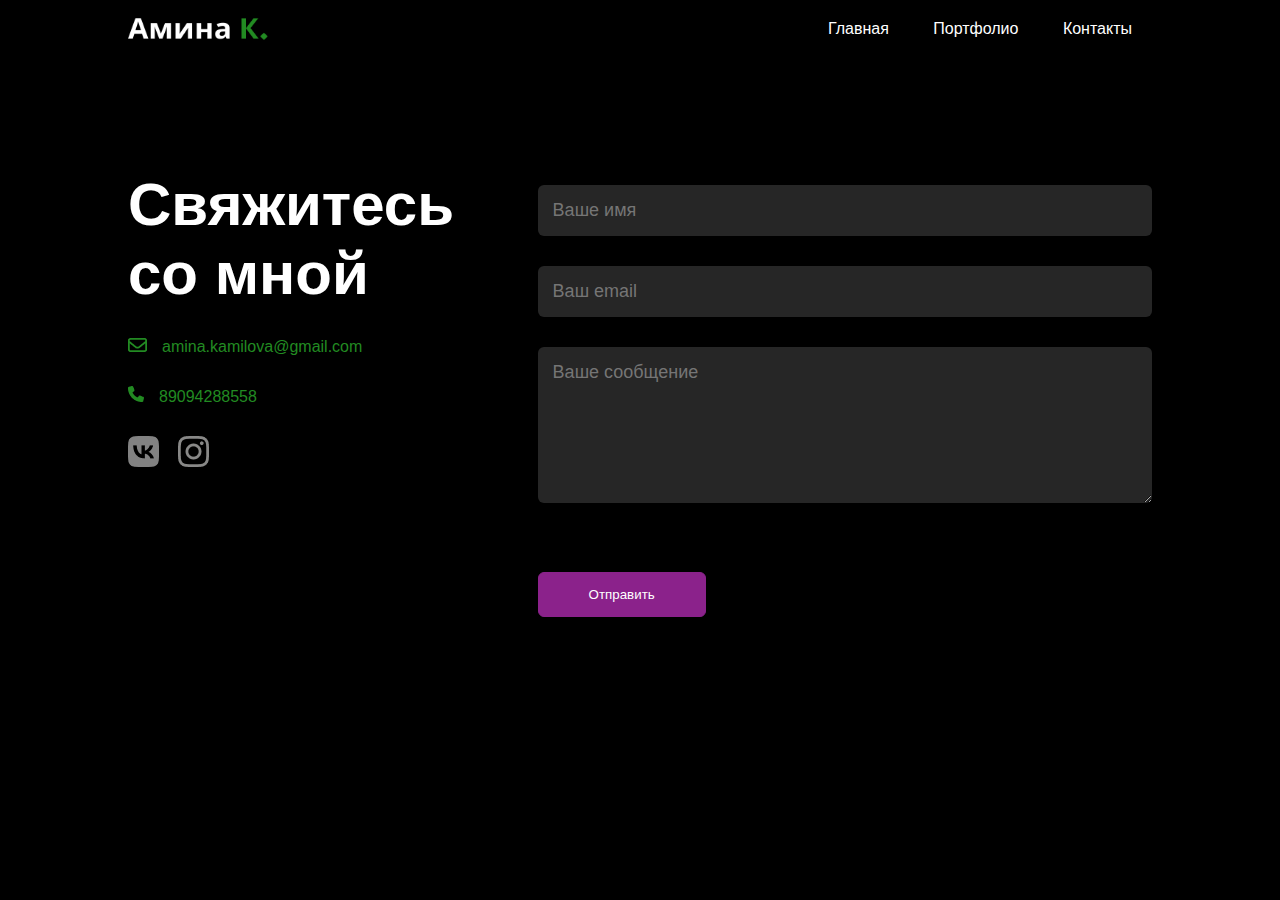
==== resources/contact.html @ f77b79c9 "Add files via upload" ====
<!DOCTYPE html>
<html lang="ru">
    <head>
        <meta charset="UTF-8">
        <meta http-equiv="X-UA-Compatible" content="IE=edge">
        <meta name="viewport" content="width=device-width, initial-scale=1.0">
        <title>Мой сайт-портфолио</title>
        <link rel="stylesheet" href="../css/style.css">
    </head>
    <body>
        <header class="home_header" id="header-id">
            <div class="container">
                <nav>
                    <img src="../icons/logo.png" class="logo">
                    <ul>
                        <li><a href="../index.html">Главная</a></li>
                        <li><a href="works.html">Портфолио</a></li>
                        <li><a href="contact.html">Контакты</a></li>
                    </ul>
                </nav>
            </div>
        </header>
        <div id="contact">
        <div class="container">
            <div class="row">
                <div class="contact-left">
                    <h1 class="sub-title">Свяжитесь со мной</h1>
                    <p><img src="../icons/mail.png">amina.kamilova@gmail.com</p>
                    <p><img src="../icons/telephone.png">89094288558</p>
                    <div class="social-icons">
                        <a href="https://vk.com/"><img src="../icons/vk.png"></a>
                        <a href="https://www.instagram.com/"><img src="../icons/instagram.png"></a>
                    </div>
                </div>
                <div class="contact-right">
                    <form action="mailto:amina.kamilova20@gmail.com" method="post">
                        <input type="text" name="Name" placeholder="Ваше имя" required>
                        <input type="email" name="email" placeholder="Ваш email" required>
                        <textarea name="Message" rows="6" placeholder="Ваше сообщение"></textarea>
                        <button type="submit" class="btn btn2">Отправить</button>
                    </form>
                </div>
            </div>
        </div>
        
    </div>
---- css/style.css ----
* {
    margin: 0;
    padding: 0;
    font-family: 'Pippins', sans-serif;
    box-sizing: border-box;
}

body {
    background: #000000;
    color: #fff;
}

#header-id {
    width: 100vw;
    background-size: cover;
    background-position: center;
}

.container{
    padding: 10px 10%;
}

nav{
    display: flex;
    align-items: center;
    justify-content: space-between;
    flex-wrap: wrap;
}

.logo {
    width: 140px;
}

.container row {
    margin-top: 30%;
}

nav ul li {
    display: inline-block;
    list-style: none;
    margin: 10px 20px;
}

nav ul li a {
    color: #fff;
    text-decoration: none;
    font-size: 16px;
    position: relative;
}

nav ul li a::after {
    content: '';
    width: 0;
    height: 3px;
    background: #8b228b;
    position: absolute;
    left: 0;
    bottom: -6px;
    transition: 0.5s;
}

nav ul li a:hover::after {
    width: 100%;
}

.main-about p {
    font-size: 30px;
}

.main-about {
    margin-top: 4%;
}

.main-about h1 {
    font-size: 40px;
    margin-top: 30px;
}
 
p {
    color: #228b22;
}
/* -----------about--------------- */
#about {
    padding: 50px;
    background-size: cover;
    background-position: center;
}

.row{
    display: flex;
    justify-content: space-between;
    flex-wrap: wrap;
}

.about-col-1{
    flex-basis: 35%;
}

.about-col-1 img {
    width: 100%;
    border-radius: 15px;
    margin-top: 50%;
}

.about-col-2 {
    flex-basis: 60%;
    margin-top: 20%;
}

.text {
    color: #ababab;
    margin-top: 5%;
}

.sub-title {
    font-size: 60px;
    font-weight: 600;
    color: #fff;
}

.tab-titles{
    display: flex;
    margin: 20px 0 40px;
}

.tab-links {
    margin-right: 50px;
    font-size: 18px;
    font-weight: 500;
    cursor: pointer;
    position: relative;
    color: #fff;
}

.tab-links::after {
    content: '';
    width: 0;
    height: 3px;
    background: #8b228b;
    position: absolute;
    left: 0;
    bottom: -8px;
    transition: 0.5s;
}

.tab-links.active-link::after {
    width: 50%;
}

.tab-contents ul li {
    list-style: none;
    margin: 15px 0;
    color: #fff;
}

.tab-contents ul li span{
    color: #228b22;
    font-size: 14px;
}

.tab-contents {
    display: none;
}

.tab-contents.active-tab {
    display: block;
}
/*---------portfolio-----------*/

#portfolio {
    padding: 50px 0;
}

.work-list {
    display: grid;
    grid-template-columns: repeat(auto-fit, minmax(250px, 1fr));
    grid-gap: 40px;
    margin-top: 50px;
}

.work {
    border-radius: 10px;
    position: relative;
    overflow: hidden;
}

.work img {
    width: 98%;
    border-radius: 10px;
    display: block;
    transition: transform 0.5s;
}

.layer {
    width: 100%;
    height: 0;
    background: linear-gradient(rgba(0, 0, 0, 0.6), #228b22);
    border-radius: 10px;
    position: absolute;
    left: 0;
    bottom: 0;
    overflow: hidden;
    display: flex;
    align-items: center;
    justify-content: center;
    flex-direction: column;
    padding: 0 40px;
    text-align: center;
    font-size: 14px;
    transition: height 0.5s;
}

.layer h3 {
    font-weight: 500;
    margin-bottom: 20px;
}

.work .layer p {
    color: #fff;
}

.layer a {
    margin-top: 20px;
    text-decoration: none;
    line-height: 40px;
    width: 40px;
    height: 40px;
    border-radius: 50%;
    text-align: center;
}

.work:hover img {
    transform: scale(1.1);
}

.work:hover .layer {
    height: 100%;
}

.btn {
    display: block;
    margin: 50px auto;
    width: fit-content;
    border: 1px solid #8b228b;
    padding: 14px 50px;
    border-radius: 6px;
    color: #fff;
    text-decoration: none;
    transition: background 0.5s;
}
.btn:hover {
    background: #8b228b;
}
/*---------Контакты---------*/

.container .row {
    margin-top: 10%;
}

.contact-left {
    flex-basis: 35%;
}

.contact-right {
    flex-basis: 60%;
}

.contact-left p {
    margin-top: 30px;
}

.contact-left p img{
    margin-right: 15px;
    font-size: 25px;
}

.social-icons {
    margin-top: 30px;
}

.social-icons a img{
    text-decoration: none;
    font-size: 30px;
    margin-right: 15px;
    display: inline-block;
    transition: transform 0.5s;
}

.social-icons a img:hover {
    transform: translateY(-5px);
}

.btn.btn2 {
    display: inline-block;
    background: #8b228b;
}

.contact-right form{
    width: 100%;
}

form input, form textarea {
    font-size: 18px;
    width: 100%;
    border-radius: 6px;
    border: 0;
    outline: none;
    background: #262626;
    padding: 15px;
    margin: 15px 0;
    color: #fff;
}
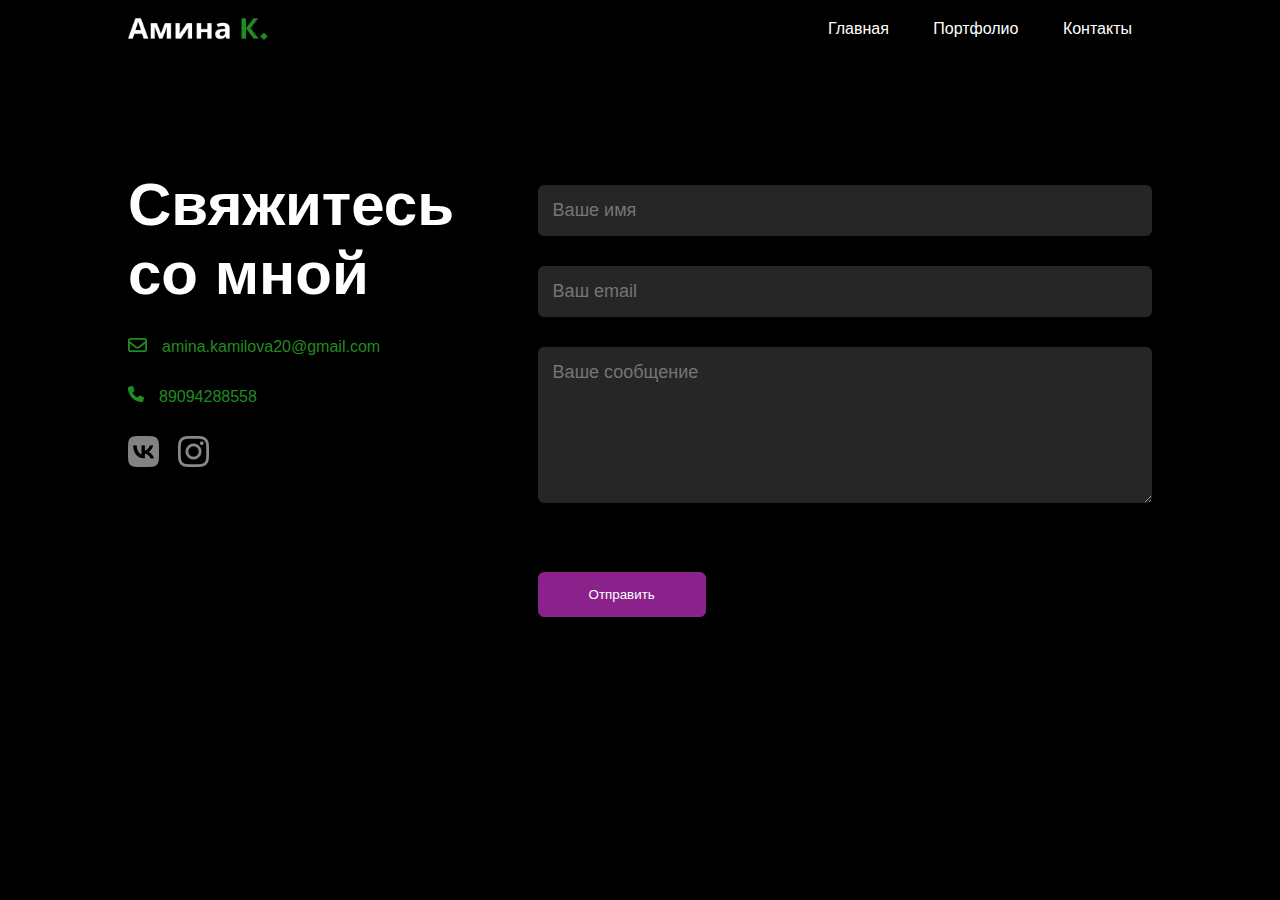
==== commit eaddef23: "Add files via upload" ====
--- a/resources/contact.html
+++ b/resources/contact.html
@@ -25,22 +25,33 @@
             <div class="row">
                 <div class="contact-left">
                     <h1 class="sub-title">Свяжитесь со мной</h1>
-                    <p><img src="../icons/mail.png">amina.kamilova@gmail.com</p>
+                    <p><img src="../icons/mail.png">amina.kamilova20@gmail.com</p>
                     <p><img src="../icons/telephone.png">89094288558</p>
                     <div class="social-icons">
-                        <a href="https://vk.com/"><img src="../icons/vk.png"></a>
+                        <a href="https://m.vk.com/hey_not_mention"><img src="../icons/vk.png"></a>
                         <a href="https://www.instagram.com/"><img src="../icons/instagram.png"></a>
                     </div>
                 </div>
                 <div class="contact-right">
-                    <form action="mailto:amina.kamilova20@gmail.com" method="post">
+                    <form name="submit-to-google-sheet">
                         <input type="text" name="Name" placeholder="Ваше имя" required>
-                        <input type="email" name="email" placeholder="Ваш email" required>
+                        <input type="email" name="Email" placeholder="Ваш email" required>
                         <textarea name="Message" rows="6" placeholder="Ваше сообщение"></textarea>
                         <button type="submit" class="btn btn2">Отправить</button>
                     </form>
                 </div>
             </div>
         </div>
+        <script>
+            const scriptURL='https://script.google.com/macros/s/AKfycby4JGJOfJ5rziYLJs2G99Q_LuLcEAOaDLVvjEIFGDikBovxmOs_BgO1Lc_LH_ag52Xu/exec'
+            const form = document.forms['submit-to-google-sheet']
+          
+            form.addEventListener('submit', e => {
+              e.preventDefault()
+              fetch(scriptURL, { method: 'POST', body: new FormData(form)})
+                .then(response => console.log('Success!', response))
+                .catch(error => console.error('Error!', error.message))
+            })
+        </script>
         
     </div>